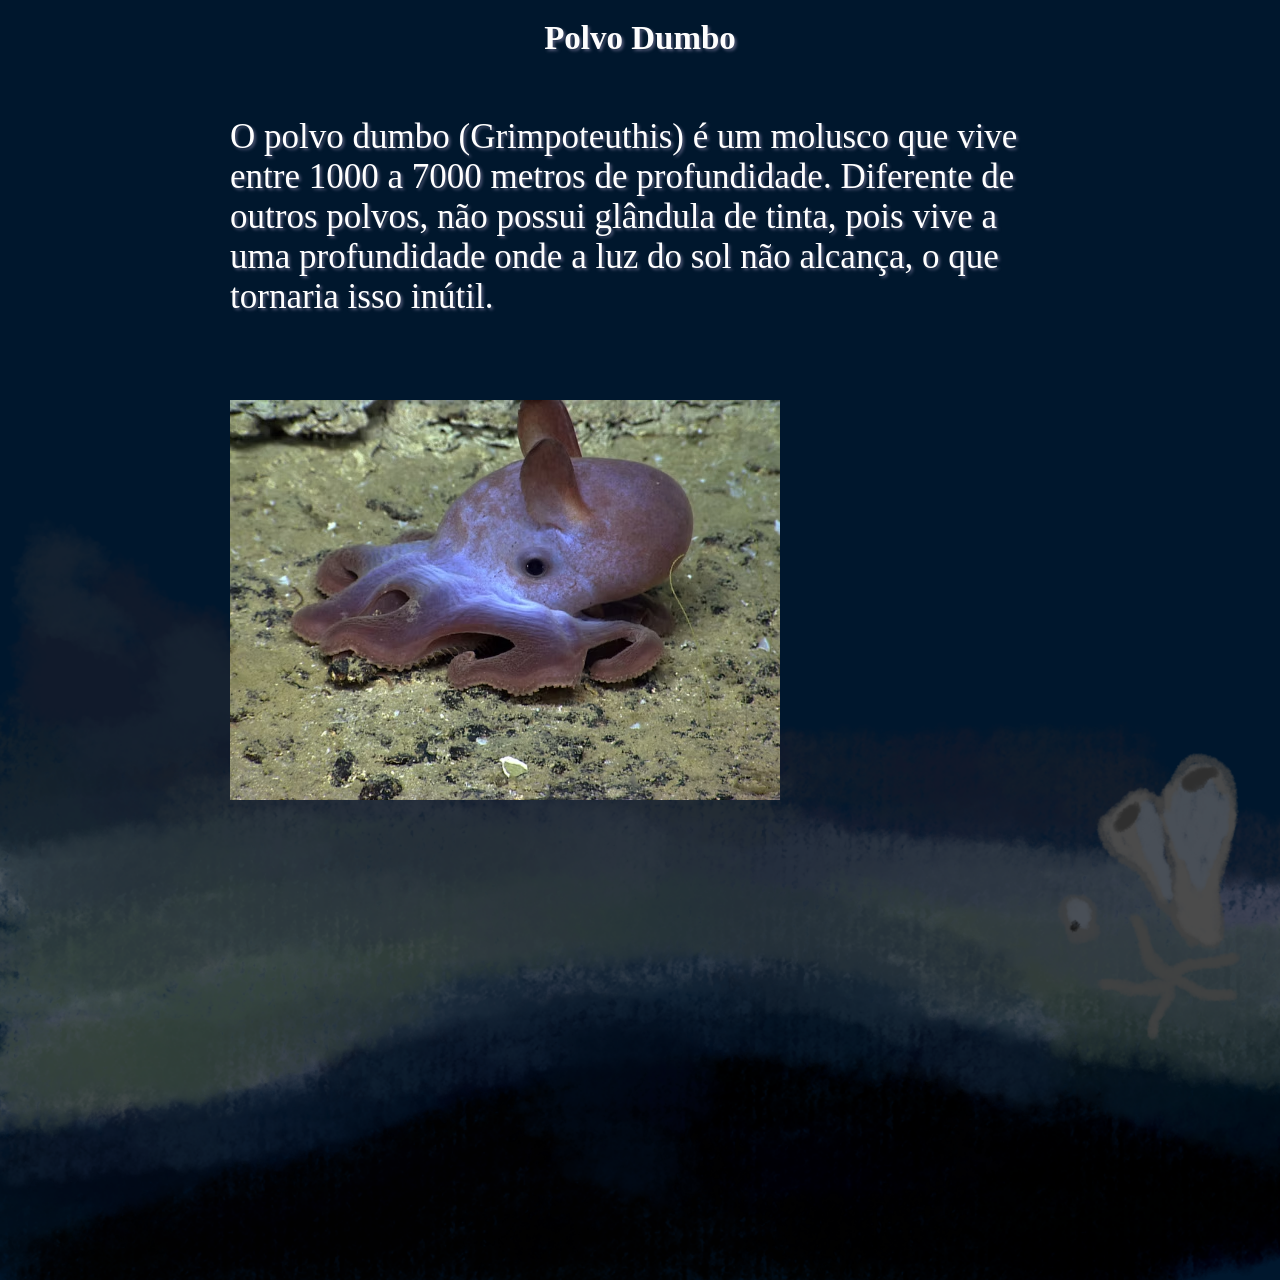
==== polvo_dumbo.html @ b03edc79 "dumbo2" ====
<!DOCTYPE html>
<html lang="en">
<head>
    <meta charset="UTF-8">
    <meta name="viewport" content="width=device-width, initial-scale=1.0">
    <title>Polvo Dumbo</title>
    <link rel="stylesheet" href="style.css">
</head>

<body>
    <section class="pag_dumbo">
     <header>
        <h1>Polvo Dumbo</h1>
     </header>
     <main>
        <p>
            O polvo dumbo (Grimpoteuthis) é um molusco que vive entre 1000 a 7000 metros de profundidade.
             Diferente de outros polvos, não possui glândula de tinta, pois vive a uma profundidade
             onde a luz do sol não alcança, o que tornaria isso inútil.
        </p>
        <div class="imag_dumbo">
        <img src="dumboreal.png">
        </div>
     </main>
    </section>
</body>
</html>
---- style.css ----
*{
    margin: 0;
    padding: 0;
    box-sizing: border-box;
}


body {
    text-shadow: 2px 2px 3px hsl(227, 19%, 38%);
}

section {
    aspect-ratio: 1920/1920;
    position: relative;
    background-repeat: no-repeat;
    background-position:top center;
    background-size: 100% 100%;
    display: block;
}
header {
    color: #fdfdfd;
    text-align: center;
    margin: 0 auto;
    padding: 20px;
    font-size: 22px;
}
main {
    color: #ffffff;
    width: 900px;
    text-align: center;
    margin: 0 auto;
    padding: 40px;
    font-size: 35px;
}



.surface {
    background-image: url(surface.png);
}

.subtitulo {
    color: #ffffff;
    width: 900px;
    text-align: center;
    margin: 0 auto;
    padding: 25px;
    font-size: 30px;
}
.fatores_abioticos {
    position: relative;
    top: 150px;
}
.introducao_zonas {
    position: relative;
    top: 350px;
}

.epipelagica {
    background-image: url("zona_epipelagica.png");
}

.epipelagica header {
    position: relative;
    top: 200px;
}

.epipelagica main {
    position: relative;
    top: 200px;
}
.corais {
   position: relative;
    top: 200px;
}

.min_oxigen header {
    position: relative;
    top: 300px;
}

.min_oxigen main {
    position: relative;
    top: 300px;
}

.transicao_ep_meso {
    background-image: url("transicao.png");
}
.mesopelagica {
    background-image: url(zona_mesopelagica.png);
}
.mesopelagica header {
    position: relative;
    top: 200px;
}
.mesopelagica main {
     position: relative;
    top: 200px;
}
.transicao_bati {
    background-image: url(transicao_bati.png);
}
.batipelagica {
    background-image: url(zona_batipelagica.png);
}
.batipelagica header {
    position: relative;
    top: 200px;
}
.batipelagica main {
    position: relative;
    top: 200px;
}
.fauna_abissal {
     position:absolute;
    top: 400px;
}
.transicao_abissal {
    background-image: url(transicao_abissal.png);
}
.abissal {
    background-image: url(zona_abissal.png);
}
.abissal header {
    position: relative;
    top: 200px;
}
.abissal main {
    position: relative;
    top: 250px;
}
.transicao_hadal {
    background-color: black;
}
.hadal {
    background-image: url(zona_hadal.png);
}
.hadal header {
      position: relative;
    top: 200px;
}
.hadal main {
     position: relative;
    top: 250px;
}
.polvo_dumbo {
    position: absolute;
    top:900px;
    size:10%;
    filter:saturate(30%) blur(2px);
}
.final {
    background-color: #373e42;
}
.referencias {
    background-color: #373e42;
}


.pag_dumbo {
    background-image: url(zona_abissal.png);
}
.pag_dumbo header {
    text-align: center;
    top:200px
}
.pag_dumbo main {
    text-align: left;
}
.imag_dumbo {
    position: absolute;
    top: 400px
}
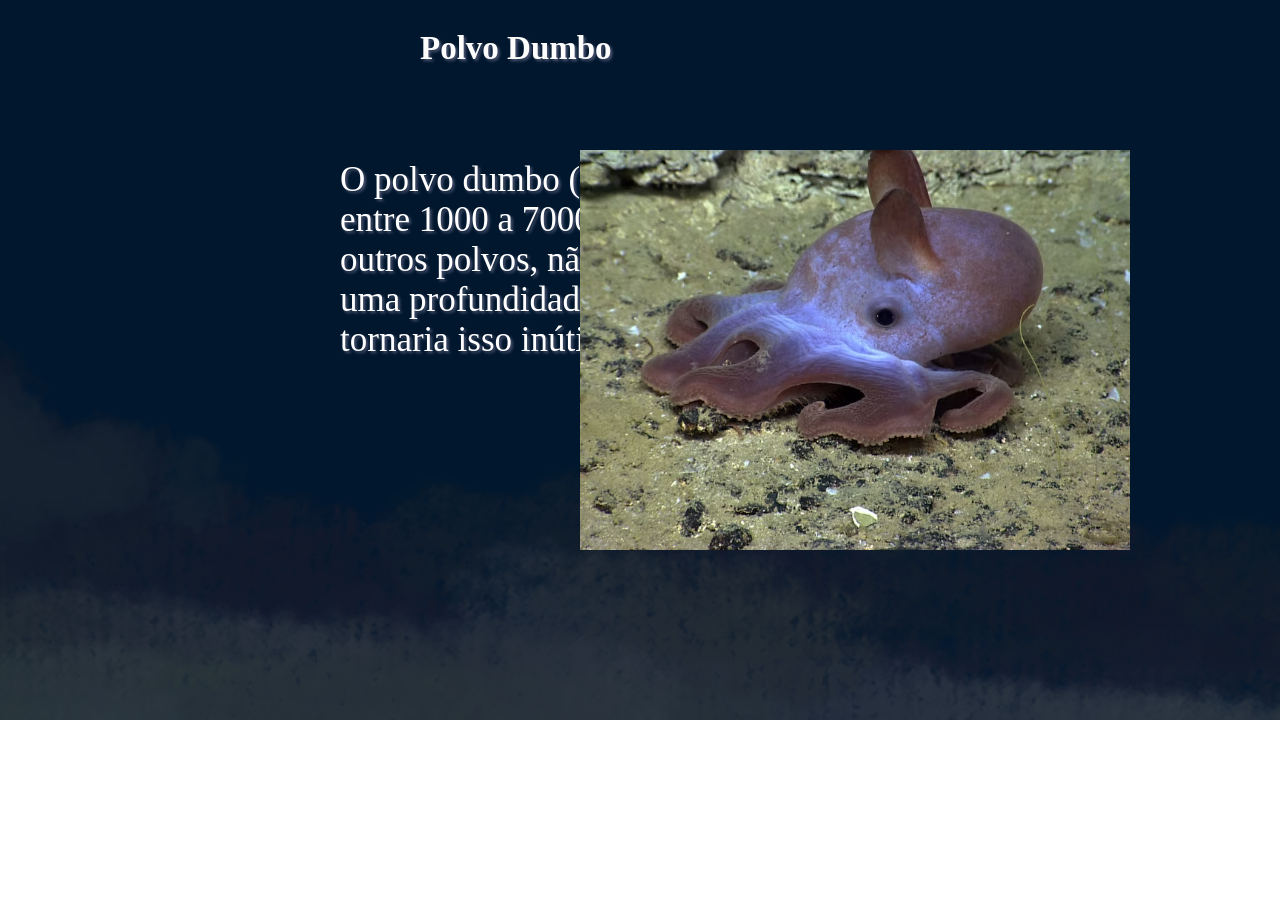
==== commit 07793bd6: "Add files via upload" ====
--- a/polvo_dumbo.html
+++ b/polvo_dumbo.html
@@ -4,7 +4,7 @@
     <meta charset="UTF-8">
     <meta name="viewport" content="width=device-width, initial-scale=1.0">
     <title>Polvo Dumbo</title>
-    <link rel="stylesheet" href="style.css">
+    <link rel="stylesheet" href="polvo_dumbo.css">
 </head>
 
 <body>
@@ -18,10 +18,10 @@
              Diferente de outros polvos, não possui glândula de tinta, pois vive a uma profundidade
              onde a luz do sol não alcança, o que tornaria isso inútil.
         </p>
-        <div class="imag_dumbo">
-        <img src="dumboreal.png">
-        </div>
-     </main>
+    </main>
+    <div class="imag_dumbo">
+    <img src="dumboreal.png">
+    </div>
     </section>
 </body>
 </html>
--- a/polvo_dumbo.css
+++ b/polvo_dumbo.css
@@ -0,0 +1,43 @@
+*{
+    margin: 0;
+    padding: 0;
+    box-sizing: border-box;
+}
+
+
+.pag_dumbo {
+    background-image: url(abissal_fundo.png);
+    aspect-ratio: 1920/1080;
+    max-width: 1920px;
+    background-repeat: no-repeat;
+    background-position:top center;
+
+    text-shadow: 2px 2px 3px hsl(227, 19%, 38%);
+}
+.pag_dumbo header {
+    color: #fdfdfd;
+    margin: 0 auto;
+    padding: 20px;
+    font-size: 22px;
+
+    position: absolute;
+    left:400px;
+    top: 10px;
+
+}
+.pag_dumbo main {
+    color: #ffffff;
+    width: 900px;
+    margin: 0 auto;
+    padding: 40px;
+    font-size: 35px;
+
+    position: absolute;
+    left:300px;
+    top:120px;
+}
+.imag_dumbo {
+    position: absolute;
+    top:150px;
+    right:150px;
+}
